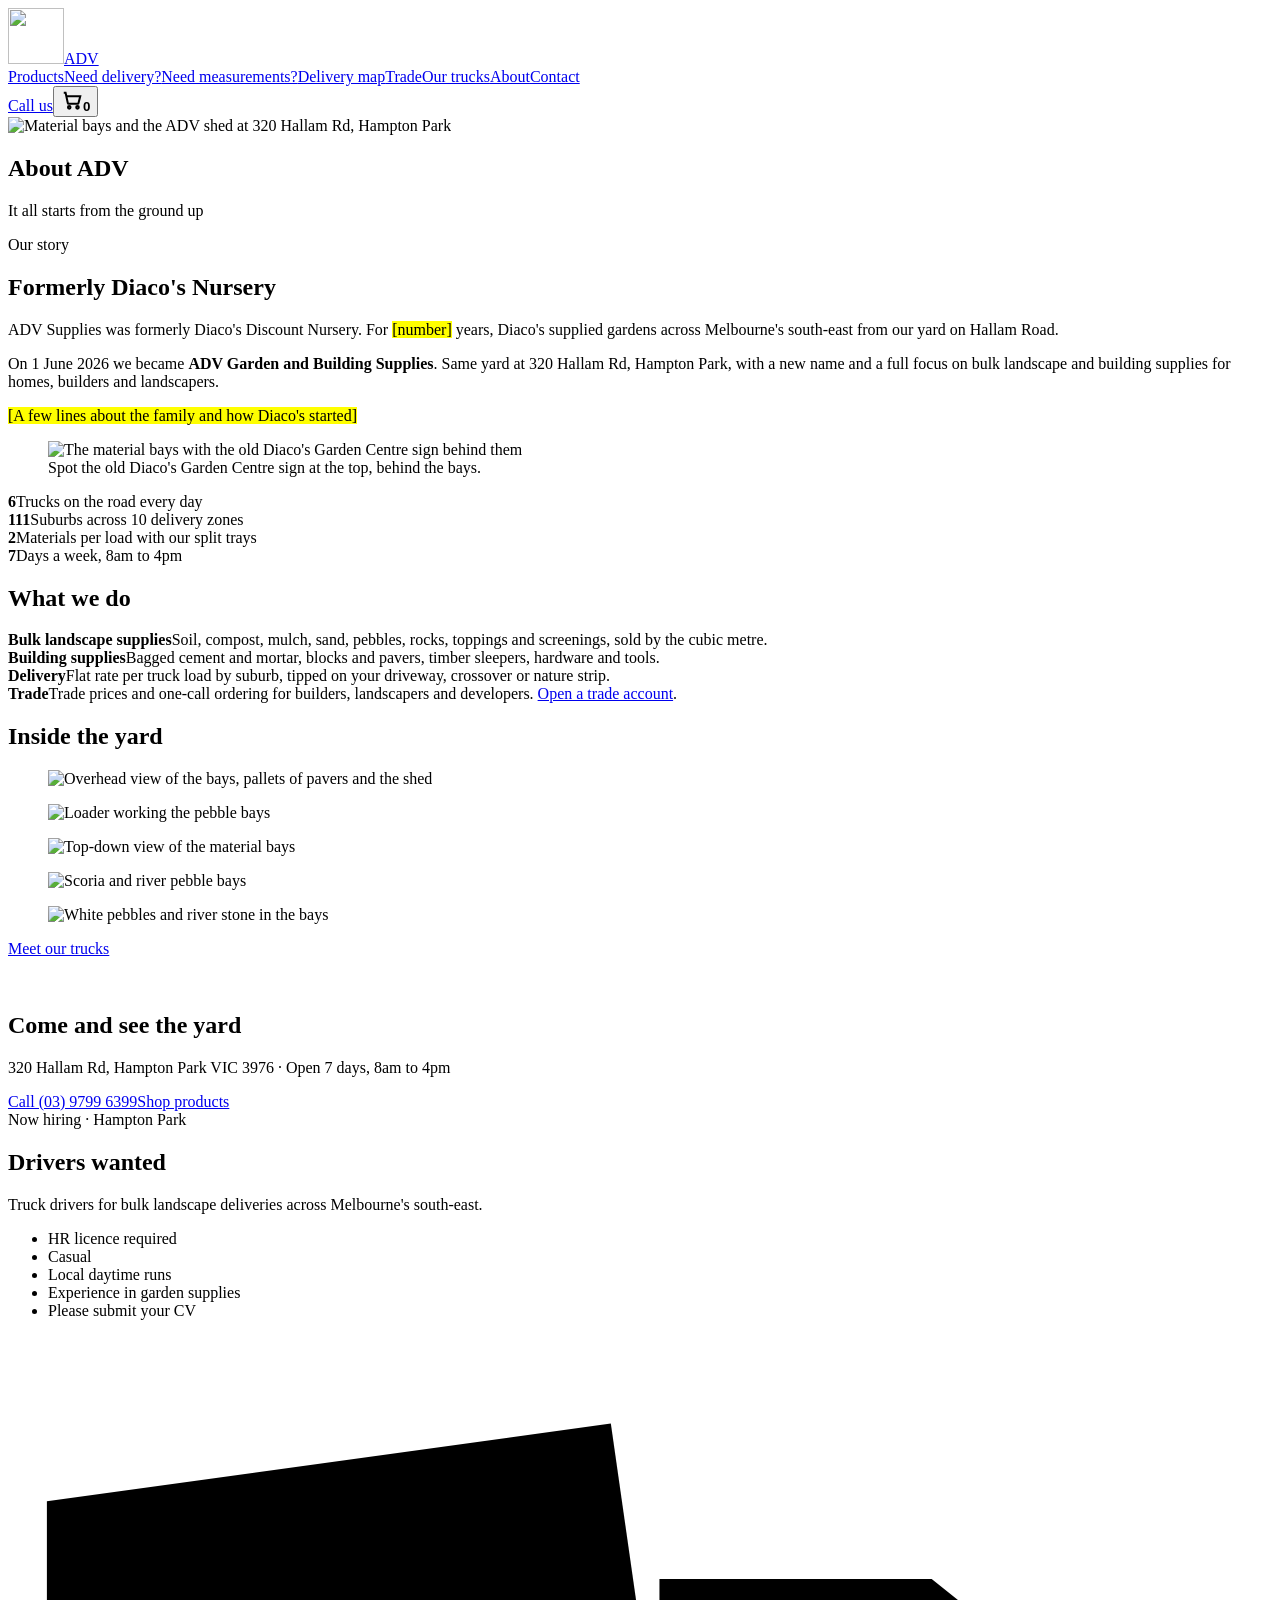
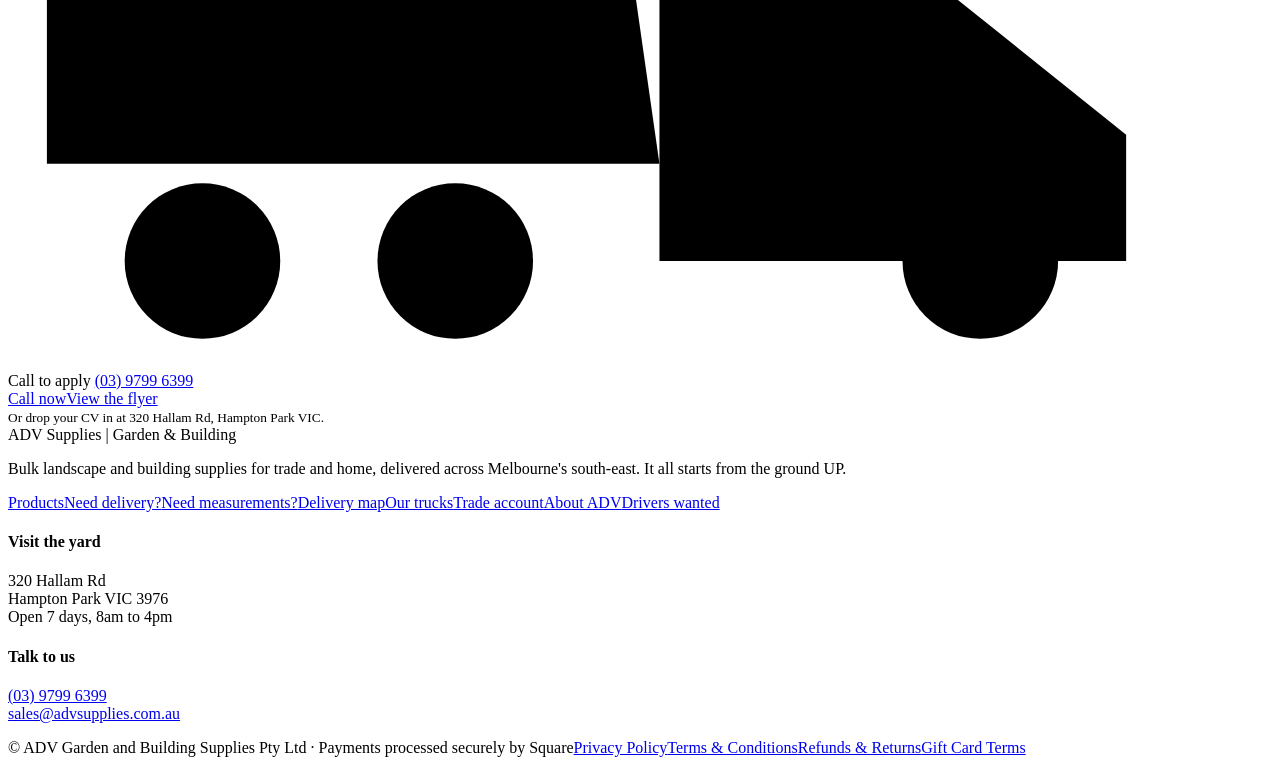
==== public/about.html @ 5a100242 "Add ADV Assist website chat (Claude) with HubSpot lead capture Red chat bubble on all main pages (pu" ====
<!DOCTYPE html>
<html lang="en-AU">
<head>
<meta charset="utf-8">
<meta name="viewport" content="width=device-width, initial-scale=1">
<title>About ADV Supplies | Formerly Diaco's Nursery | Hampton Park</title>
<meta name="description" content="ADV Supplies, formerly Diaco&#x27;s Discount Nursery, supplies bulk landscape and building materials from 320 Hallam Rd, Hampton Park across Melbourne&#x27;s south-east.">
<link rel="icon" href="/adv-logo.png">
<link rel="preconnect" href="https://fonts.googleapis.com"><link rel="preconnect" href="https://fonts.gstatic.com" crossorigin><link href="https://fonts.googleapis.com/css2?family=Russo+One&family=Barlow+Condensed:ital,wght@0,600;0,700;0,800;0,900;1,900&family=Barlow+Semi+Condensed:wght@600&family=Barlow:wght@400;500;600;700&display=swap" rel="stylesheet">
<link rel="stylesheet" href="/styles.css">
<link rel="stylesheet" href="/site.css">
</head>
<body>
<header class="sh"><div class="sh-in">
  <a class="sh-logo" href="/" aria-label="ADV Supplies home"><span class="sh-curtain" aria-hidden="true"></span><img src="/adv-logo.png" alt="" width="56" height="56"><span class="sh-word">ADV</span></a>
  <nav class="sh-nav" aria-label="Main"><a href="/products.html">Products</a><a href="/#delivery">Need delivery?</a><a href="/#calculator">Need measurements?</a><a href="/delivery.html">Delivery map</a><a href="/trade.html">Trade</a><a href="/fleet.html">Our trucks</a><a href="/about.html" aria-current="page">About</a><a href="#contact">Contact</a></nav>
  <div class="sh-act"><a class="sh-call" href="tel:0397996399">Call us</a><button class="sh-cart" id="cartBtn" type="button" aria-label="Open cart"><svg width="22" height="22" viewBox="0 0 24 24" fill="none" stroke="currentColor" stroke-width="2.2" aria-hidden="true"><path d="M3 4h2l2.4 11.2a1 1 0 0 0 1 .8h9.7a1 1 0 0 0 1-.8L21 8H6.2"/><circle cx="9" cy="20" r="1.4"/><circle cx="18" cy="20" r="1.4"/></svg><b id="cartCount">0</b></button></div>
</div></header>
<div class="sh-strip"></div>

<section class="ab-hero" aria-label="About ADV Supplies">
  <img src="/img/about/yard-shed.jpg" alt="Material bays and the ADV shed at 320 Hallam Rd, Hampton Park">
  <div class="ab-o"><div class="ab-t"><span class="sx-bar"></span><h1>About <span>ADV</span></h1><p>It all starts from the ground up</p></div></div>
</section>
<section class="ab-story"><div class="sx-wrap sx-two">
  <div class="ab-copy">
    <span class="sx-eye red">Our story</span>
    <h2>Formerly <span>Diaco's Nursery</span></h2>
    <p>ADV Supplies was formerly Diaco's Discount Nursery. For <mark>[number]</mark> years, Diaco's supplied gardens across Melbourne's south-east from our yard on Hallam Road.</p>
    <p>On 1 June 2026 we became <b>ADV Garden and Building Supplies</b>. Same yard at 320 Hallam Rd, Hampton Park, with a new name and a full focus on bulk landscape and building supplies for homes, builders and landscapers.</p>
    <p><mark>[A few lines about the family and how Diaco's started]</mark></p>
  </div>
  <figure class="ab-fig"><img class="ab-img" src="/img/about/diacos.jpg" alt="The material bays with the old Diaco&#39;s Garden Centre sign behind them" loading="lazy"><figcaption>Spot the old Diaco&#39;s Garden Centre sign at the top, behind the bays.</figcaption></figure>
</div></section>
<section class="ab-stats"><div class="sx-wrap"><div class="ab-stat"><b>6</b><span>Trucks on the road every day</span></div><div class="ab-stat"><b>111</b><span>Suburbs across 10 delivery zones</span></div><div class="ab-stat"><b>2</b><span>Materials per load with our split trays</span></div><div class="ab-stat"><b>7</b><span>Days a week, 8am to 4pm</span></div></div></section>
<section class="ab-do"><div class="sx-wrap">
  <h2>What we <span>do</span></h2>
  <div class="ab-grid"><div class="ab-card"><b>Bulk landscape supplies</b><span>Soil, compost, mulch, sand, pebbles, rocks, toppings and screenings, sold by the cubic metre.</span></div><div class="ab-card"><b>Building supplies</b><span>Bagged cement and mortar, blocks and pavers, timber sleepers, hardware and tools.</span></div><div class="ab-card"><b>Delivery</b><span>Flat rate per truck load by suburb, tipped on your driveway, crossover or nature strip.</span></div><div class="ab-card"><b>Trade</b><span>Trade prices and one-call ordering for builders, landscapers and developers. <a href="/trade.html">Open a trade account</a>.</span></div></div>
</div></section>
<section class="ab-gal" aria-label="Photos of the yard"><div class="sx-wrap">
  <h2>Inside the <span>yard</span></h2>
  <div class="ab-gal-g">
    <figure class="g1"><img src="/img/about/overhead-shed.jpg" alt="Overhead view of the bays, pallets of pavers and the shed" loading="lazy"></figure>
    <figure class="g2"><img src="/img/about/loader.jpg" alt="Loader working the pebble bays" loading="lazy"></figure>
    <figure class="g3"><img src="/img/about/aerial-bays.jpg" alt="Top-down view of the material bays" loading="lazy"></figure>
    <figure class="g4"><img src="/img/about/pebble-bays.jpg" alt="Scoria and river pebble bays" loading="lazy"></figure>
    <figure class="g5"><img src="/img/about/white-pebbles.jpg" alt="White pebbles and river stone in the bays" loading="lazy"></figure>
  </div>
  <p class="ab-more"><a class="sx-btn" href="/fleet.html">Meet our trucks</a></p>
</div></section>
<section class="ab-visit" aria-label="Visit the yard">
  <img src="/img/about/loading-mulch.jpg" alt="" loading="lazy">
  <div class="ab-vo"><h2>Come and see the <span>yard</span></h2><p>320 Hallam Rd, Hampton Park VIC 3976 · Open 7 days, 8am to 4pm</p><div class="ab-cta"><a class="sx-btn" href="tel:0397996399">Call (03) 9799 6399</a><a class="sx-btn alt" href="/products.html">Shop products</a></div></div>
</section>
<section class="dw" id="drivers" aria-label="Drivers wanted"><div class="dw-in">
  <div class="dw-l">
    <span class="dw-tag">Now hiring · Hampton Park</span>
    <h2>Drivers <span>wanted</span></h2>
    <p>Truck drivers for bulk landscape deliveries across Melbourne's south-east.</p>
    <ul><li>HR licence required</li><li>Casual</li><li>Local daytime runs</li><li>Experience in garden supplies</li><li>Please submit your CV</li></ul>
  </div>
  <div class="dw-r">
    <svg class="dw-truck" viewBox="0 0 260 130" aria-hidden="true"><path d="M8 34l116-16 10 70H8z"/><path d="M134 50h56l40 32v26H134z"/><path d="M150 60h34l22 20h-56z"/><circle cx="40" cy="108" r="16"/><circle cx="92" cy="108" r="16"/><circle cx="200" cy="108" r="16"/></svg>
    <span class="dw-call">Call to apply</span>
    <a class="dw-num" href="tel:0397996399">(03) 9799 6399</a>
    <div class="dw-btns"><a class="dw-btn" href="tel:0397996399">Call now</a><a class="dw-btn ghost" href="/drivers-wanted.pdf" target="_blank" rel="noopener">View the flyer</a></div>
    <small>Or drop your CV in at 320 Hallam Rd, Hampton Park VIC.</small>
  </div>
</div></section>
<footer id="contact" class="sf"><div class="sf-in">
  <div class="sf-col">
    <div class="sf-brand">ADV Supplies <span>|</span> Garden &amp; Building</div>
    <p>Bulk landscape and building supplies for trade and home, delivered across Melbourne's south-east. It all starts from the ground UP.</p>
    <nav class="sf-nav" aria-label="Footer"><a href="/products.html">Products</a><a href="/#delivery">Need delivery?</a><a href="/#calculator">Need measurements?</a><a href="/delivery.html">Delivery map</a><a href="/fleet.html">Our trucks</a><a href="/trade.html" class="sf-trade">Trade account</a><a href="/about.html">About ADV</a><a href="#drivers">Drivers wanted</a></nav>
  </div>
  <div class="sf-col"><h4>Visit the yard</h4><p>320 Hallam Rd<br>Hampton Park VIC 3976<br>Open 7 days, 8am to 4pm</p></div>
  <div class="sf-col"><h4>Talk to us</h4><p><a href="tel:0397996399">(03) 9799 6399</a><br><a href="mailto:sales@advsupplies.com.au">sales@advsupplies.com.au</a></p></div>
</div>
<div class="sf-bot"><span>© ADV Garden and Building Supplies Pty Ltd · Payments processed securely by Square</span><span class="sf-legal"><a href="/privacy.html">Privacy Policy</a><a href="/terms.html">Terms &amp; Conditions</a><a href="/refunds.html">Refunds &amp; Returns</a><a href="/gift-cards.html">Gift Card Terms</a></span></div>
</footer>
<script src="/app.js"></script>
<script src="/chat/chat.js" defer></script>
</body>
</html>
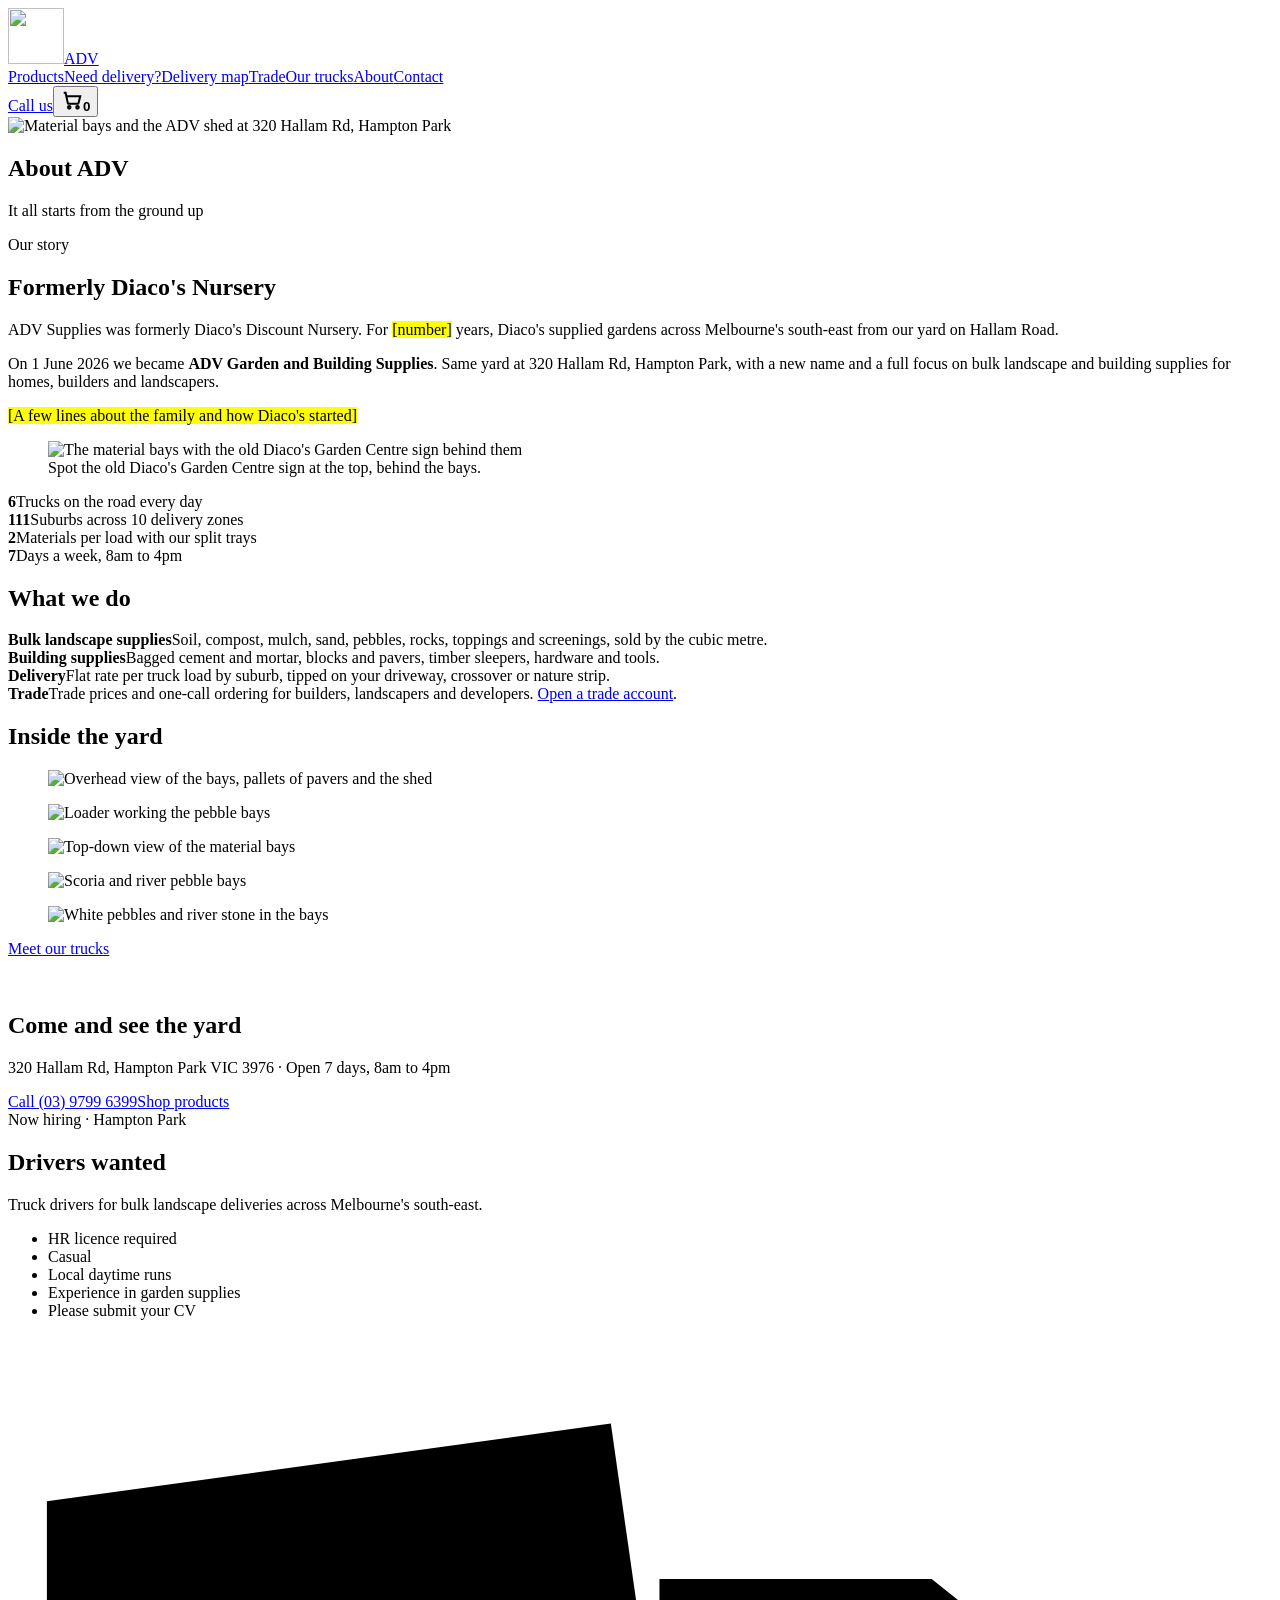
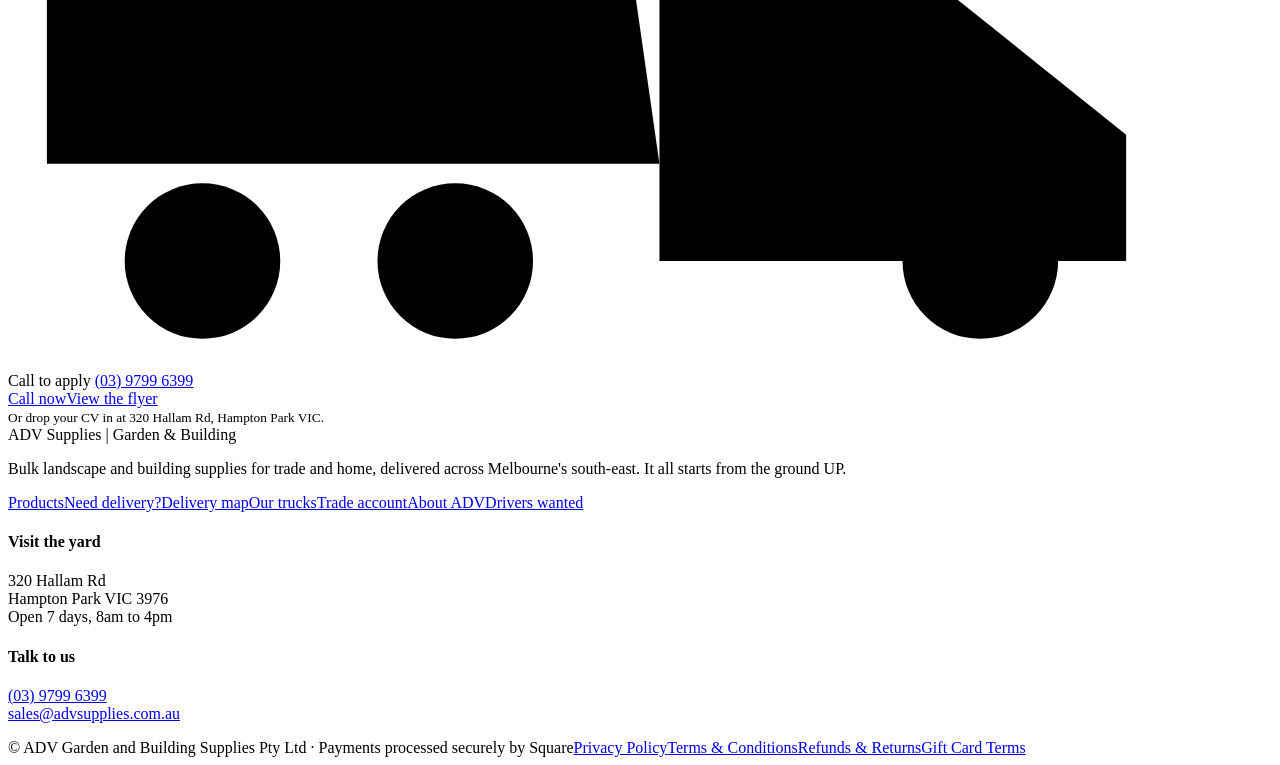
==== commit 2451802e: "Remove Do you need measurements section and menu links from home Co-Authored-By: Claude Opus 5.5 <no" ====
--- a/public/about.html
+++ b/public/about.html
@@ -13,7 +13,7 @@
 <body>
 <header class="sh"><div class="sh-in">
   <a class="sh-logo" href="/" aria-label="ADV Supplies home"><span class="sh-curtain" aria-hidden="true"></span><img src="/adv-logo.png" alt="" width="56" height="56"><span class="sh-word">ADV</span></a>
-  <nav class="sh-nav" aria-label="Main"><a href="/products.html">Products</a><a href="/#delivery">Need delivery?</a><a href="/#calculator">Need measurements?</a><a href="/delivery.html">Delivery map</a><a href="/trade.html">Trade</a><a href="/fleet.html">Our trucks</a><a href="/about.html" aria-current="page">About</a><a href="#contact">Contact</a></nav>
+  <nav class="sh-nav" aria-label="Main"><a href="/products.html">Products</a><a href="/#delivery">Need delivery?</a><a href="/delivery.html">Delivery map</a><a href="/trade.html">Trade</a><a href="/fleet.html">Our trucks</a><a href="/about.html" aria-current="page">About</a><a href="#contact">Contact</a></nav>
   <div class="sh-act"><a class="sh-call" href="tel:0397996399">Call us</a><button class="sh-cart" id="cartBtn" type="button" aria-label="Open cart"><svg width="22" height="22" viewBox="0 0 24 24" fill="none" stroke="currentColor" stroke-width="2.2" aria-hidden="true"><path d="M3 4h2l2.4 11.2a1 1 0 0 0 1 .8h9.7a1 1 0 0 0 1-.8L21 8H6.2"/><circle cx="9" cy="20" r="1.4"/><circle cx="18" cy="20" r="1.4"/></svg><b id="cartCount">0</b></button></div>
 </div></header>
 <div class="sh-strip"></div>
@@ -71,7 +71,7 @@
   <div class="sf-col">
     <div class="sf-brand">ADV Supplies <span>|</span> Garden &amp; Building</div>
     <p>Bulk landscape and building supplies for trade and home, delivered across Melbourne's south-east. It all starts from the ground UP.</p>
-    <nav class="sf-nav" aria-label="Footer"><a href="/products.html">Products</a><a href="/#delivery">Need delivery?</a><a href="/#calculator">Need measurements?</a><a href="/delivery.html">Delivery map</a><a href="/fleet.html">Our trucks</a><a href="/trade.html" class="sf-trade">Trade account</a><a href="/about.html">About ADV</a><a href="#drivers">Drivers wanted</a></nav>
+    <nav class="sf-nav" aria-label="Footer"><a href="/products.html">Products</a><a href="/#delivery">Need delivery?</a><a href="/delivery.html">Delivery map</a><a href="/fleet.html">Our trucks</a><a href="/trade.html" class="sf-trade">Trade account</a><a href="/about.html">About ADV</a><a href="#drivers">Drivers wanted</a></nav>
   </div>
   <div class="sf-col"><h4>Visit the yard</h4><p>320 Hallam Rd<br>Hampton Park VIC 3976<br>Open 7 days, 8am to 4pm</p></div>
   <div class="sf-col"><h4>Talk to us</h4><p><a href="tel:0397996399">(03) 9799 6399</a><br><a href="mailto:sales@advsupplies.com.au">sales@advsupplies.com.au</a></p></div>
@@ -79,6 +79,5 @@
 <div class="sf-bot"><span>© ADV Garden and Building Supplies Pty Ltd · Payments processed securely by Square</span><span class="sf-legal"><a href="/privacy.html">Privacy Policy</a><a href="/terms.html">Terms &amp; Conditions</a><a href="/refunds.html">Refunds &amp; Returns</a><a href="/gift-cards.html">Gift Card Terms</a></span></div>
 </footer>
 <script src="/app.js"></script>
-<script src="/chat/chat.js" defer></script>
 </body>
 </html>
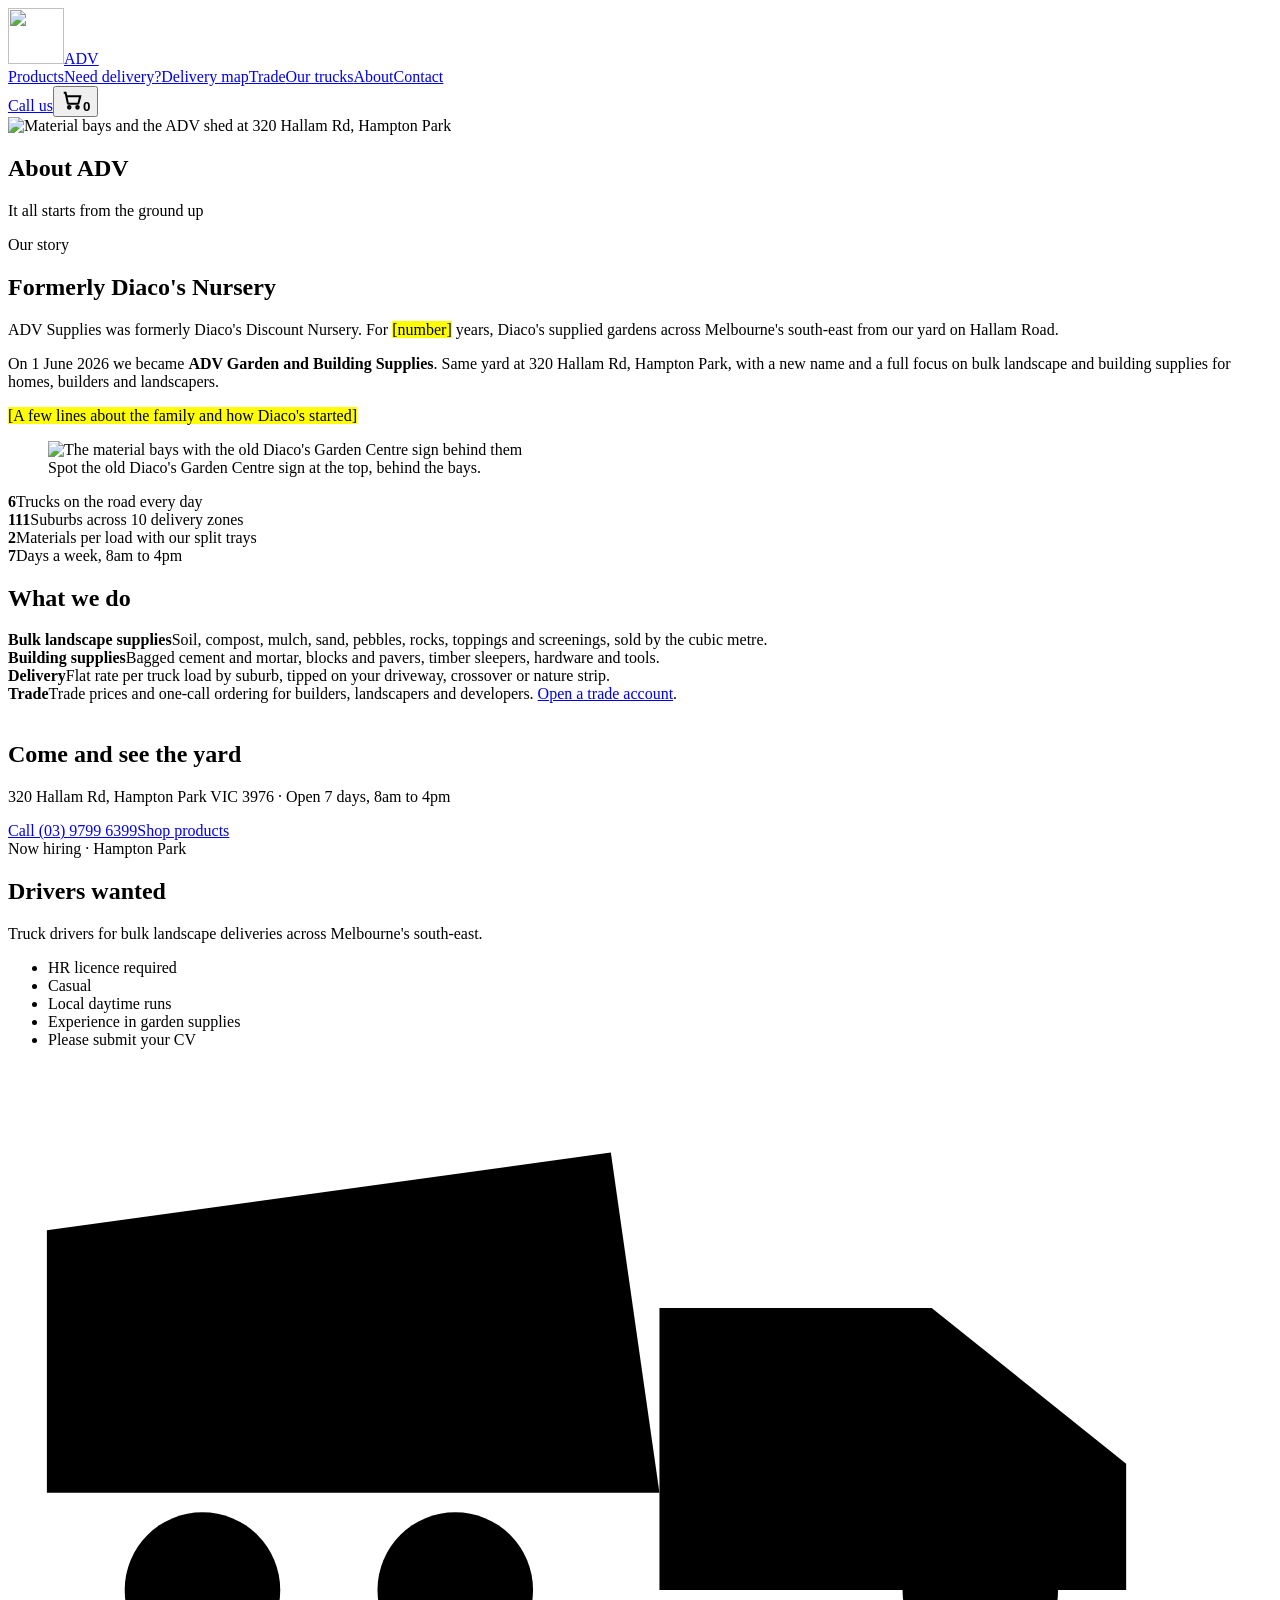
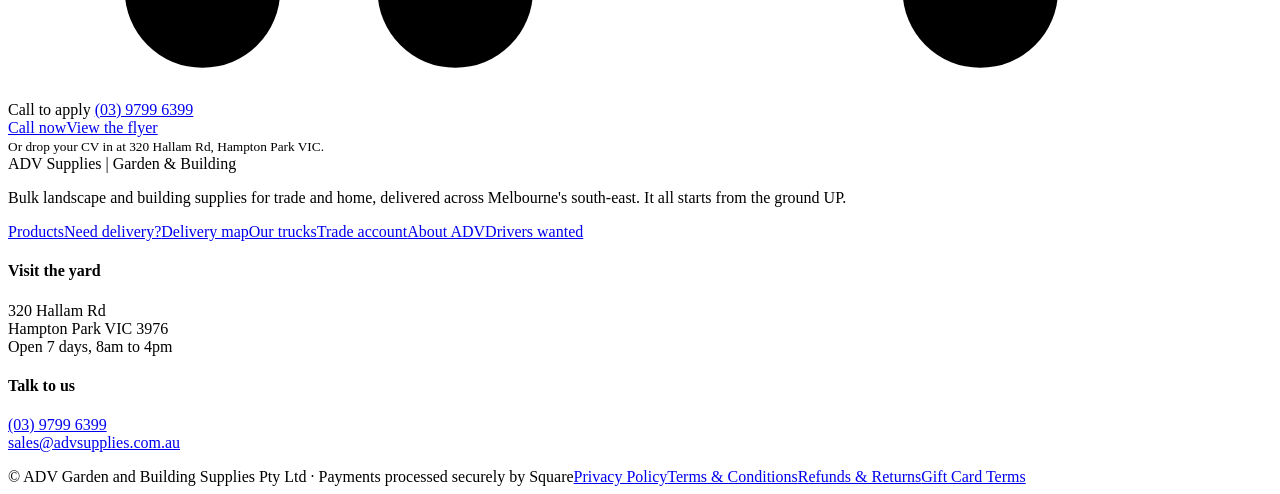
==== commit 6908750b: "About page: remove yard photo gallery Co-Authored-By: Claude Opus 5.5 <noreply@anthropic.com> Claude" ====
--- a/public/about.html
+++ b/public/about.html
@@ -37,17 +37,6 @@
   <h2>What we <span>do</span></h2>
   <div class="ab-grid"><div class="ab-card"><b>Bulk landscape supplies</b><span>Soil, compost, mulch, sand, pebbles, rocks, toppings and screenings, sold by the cubic metre.</span></div><div class="ab-card"><b>Building supplies</b><span>Bagged cement and mortar, blocks and pavers, timber sleepers, hardware and tools.</span></div><div class="ab-card"><b>Delivery</b><span>Flat rate per truck load by suburb, tipped on your driveway, crossover or nature strip.</span></div><div class="ab-card"><b>Trade</b><span>Trade prices and one-call ordering for builders, landscapers and developers. <a href="/trade.html">Open a trade account</a>.</span></div></div>
 </div></section>
-<section class="ab-gal" aria-label="Photos of the yard"><div class="sx-wrap">
-  <h2>Inside the <span>yard</span></h2>
-  <div class="ab-gal-g">
-    <figure class="g1"><img src="/img/about/overhead-shed.jpg" alt="Overhead view of the bays, pallets of pavers and the shed" loading="lazy"></figure>
-    <figure class="g2"><img src="/img/about/loader.jpg" alt="Loader working the pebble bays" loading="lazy"></figure>
-    <figure class="g3"><img src="/img/about/aerial-bays.jpg" alt="Top-down view of the material bays" loading="lazy"></figure>
-    <figure class="g4"><img src="/img/about/pebble-bays.jpg" alt="Scoria and river pebble bays" loading="lazy"></figure>
-    <figure class="g5"><img src="/img/about/white-pebbles.jpg" alt="White pebbles and river stone in the bays" loading="lazy"></figure>
-  </div>
-  <p class="ab-more"><a class="sx-btn" href="/fleet.html">Meet our trucks</a></p>
-</div></section>
 <section class="ab-visit" aria-label="Visit the yard">
   <img src="/img/about/loading-mulch.jpg" alt="" loading="lazy">
   <div class="ab-vo"><h2>Come and see the <span>yard</span></h2><p>320 Hallam Rd, Hampton Park VIC 3976 · Open 7 days, 8am to 4pm</p><div class="ab-cta"><a class="sx-btn" href="tel:0397996399">Call (03) 9799 6399</a><a class="sx-btn alt" href="/products.html">Shop products</a></div></div>
@@ -79,5 +68,6 @@
 <div class="sf-bot"><span>© ADV Garden and Building Supplies Pty Ltd · Payments processed securely by Square</span><span class="sf-legal"><a href="/privacy.html">Privacy Policy</a><a href="/terms.html">Terms &amp; Conditions</a><a href="/refunds.html">Refunds &amp; Returns</a><a href="/gift-cards.html">Gift Card Terms</a></span></div>
 </footer>
 <script src="/app.js"></script>
+<script src="/chat/chat.js" defer></script>
 </body>
 </html>
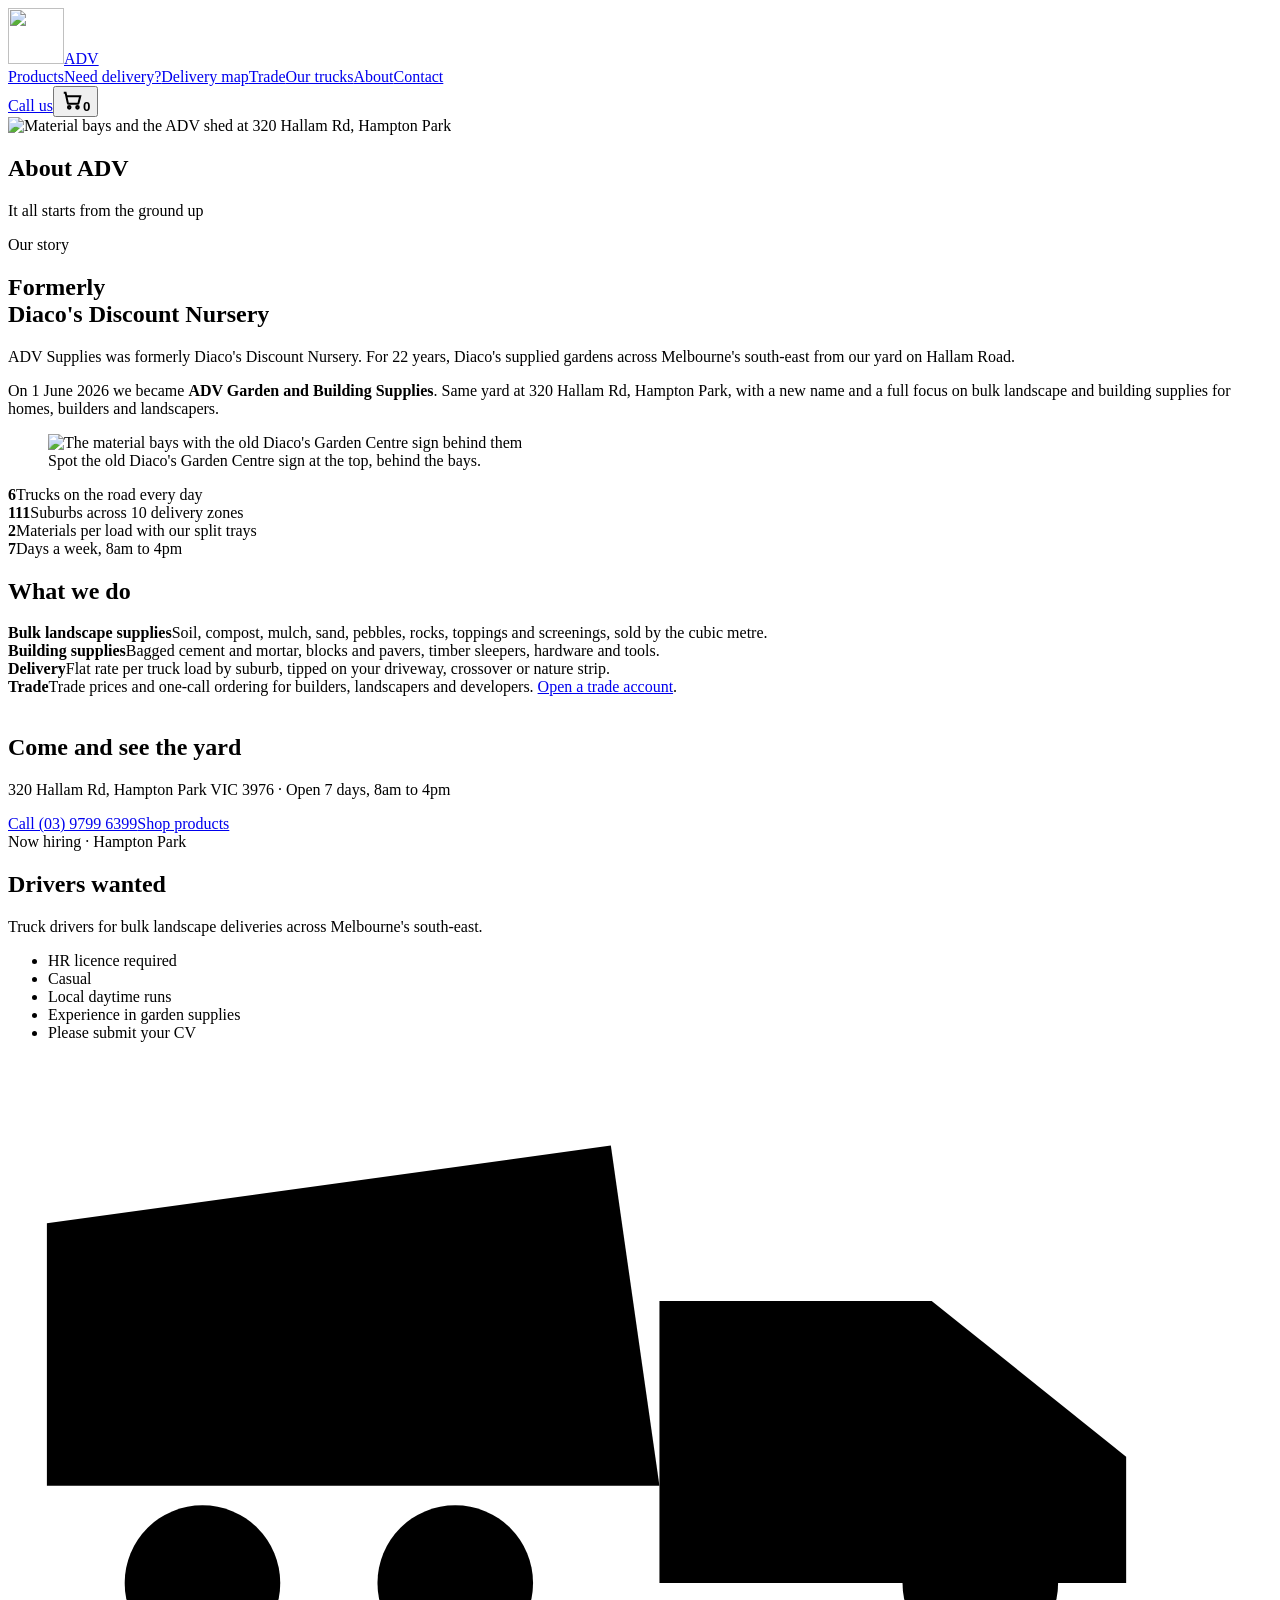
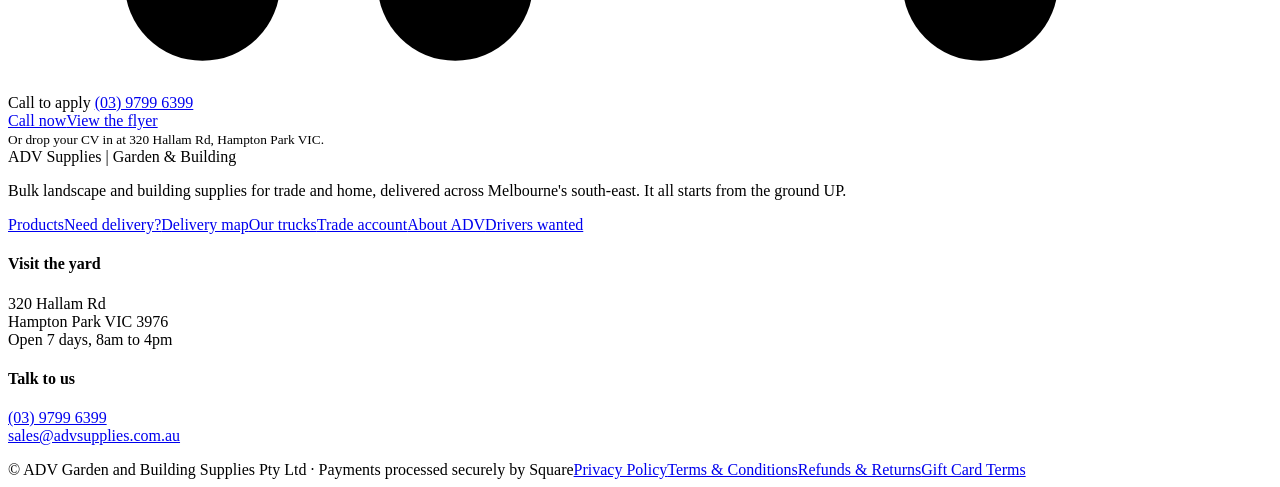
==== commit a77f61aa: "About: Diaco's Discount Nursery, 22 years (from design); centre category chips Co-Authored-By: Claud" ====
--- a/public/about.html
+++ b/public/about.html
@@ -6,7 +6,7 @@
 <title>About ADV Supplies | Formerly Diaco's Nursery | Hampton Park</title>
 <meta name="description" content="ADV Supplies, formerly Diaco&#x27;s Discount Nursery, supplies bulk landscape and building materials from 320 Hallam Rd, Hampton Park across Melbourne&#x27;s south-east.">
 <link rel="icon" href="/adv-logo.png">
-<link rel="preconnect" href="https://fonts.googleapis.com"><link rel="preconnect" href="https://fonts.gstatic.com" crossorigin><link href="https://fonts.googleapis.com/css2?family=Russo+One&family=Barlow+Condensed:ital,wght@0,600;0,700;0,800;0,900;1,900&family=Barlow+Semi+Condensed:wght@600&family=Barlow:wght@400;500;600;700&display=swap" rel="stylesheet">
+<link rel="preconnect" href="https://fonts.googleapis.com"><link rel="preconnect" href="https://fonts.gstatic.com" crossorigin><link href="https://fonts.googleapis.com/css2?family=Barlow+Condensed:ital,wght@0,600;0,700;0,800;0,900;1,900&family=Barlow+Semi+Condensed:wght@600&family=Barlow:wght@400;500;600;700&display=swap" rel="stylesheet">
 <link rel="stylesheet" href="/styles.css">
 <link rel="stylesheet" href="/site.css">
 </head>
@@ -25,10 +25,9 @@
 <section class="ab-story"><div class="sx-wrap sx-two">
   <div class="ab-copy">
     <span class="sx-eye red">Our story</span>
-    <h2>Formerly <span>Diaco's Nursery</span></h2>
-    <p>ADV Supplies was formerly Diaco's Discount Nursery. For <mark>[number]</mark> years, Diaco's supplied gardens across Melbourne's south-east from our yard on Hallam Road.</p>
+    <h2>Formerly<br><span>Diaco's Discount Nursery</span></h2>
+    <p>ADV Supplies was formerly Diaco's Discount Nursery. For 22 years, Diaco's supplied gardens across Melbourne's south-east from our yard on Hallam Road.</p>
     <p>On 1 June 2026 we became <b>ADV Garden and Building Supplies</b>. Same yard at 320 Hallam Rd, Hampton Park, with a new name and a full focus on bulk landscape and building supplies for homes, builders and landscapers.</p>
-    <p><mark>[A few lines about the family and how Diaco's started]</mark></p>
   </div>
   <figure class="ab-fig"><img class="ab-img" src="/img/about/diacos.jpg" alt="The material bays with the old Diaco&#39;s Garden Centre sign behind them" loading="lazy"><figcaption>Spot the old Diaco&#39;s Garden Centre sign at the top, behind the bays.</figcaption></figure>
 </div></section>
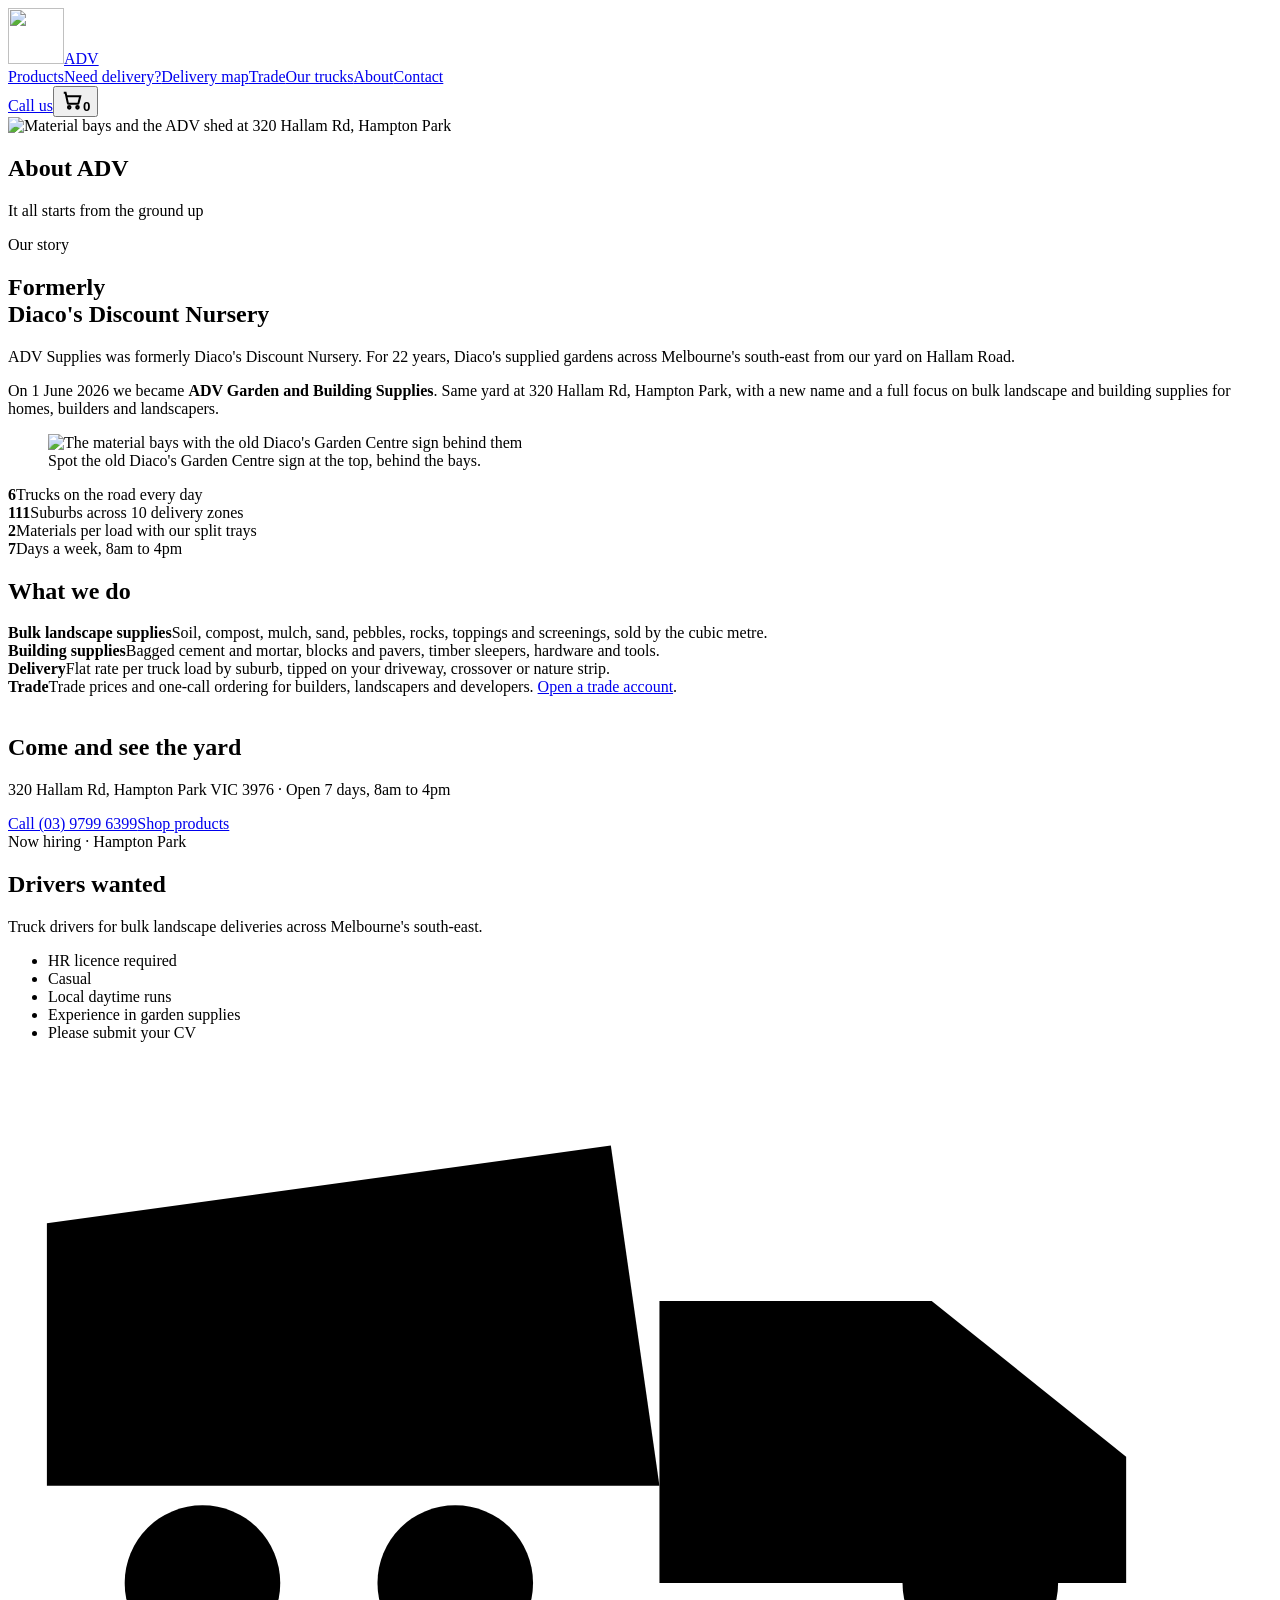
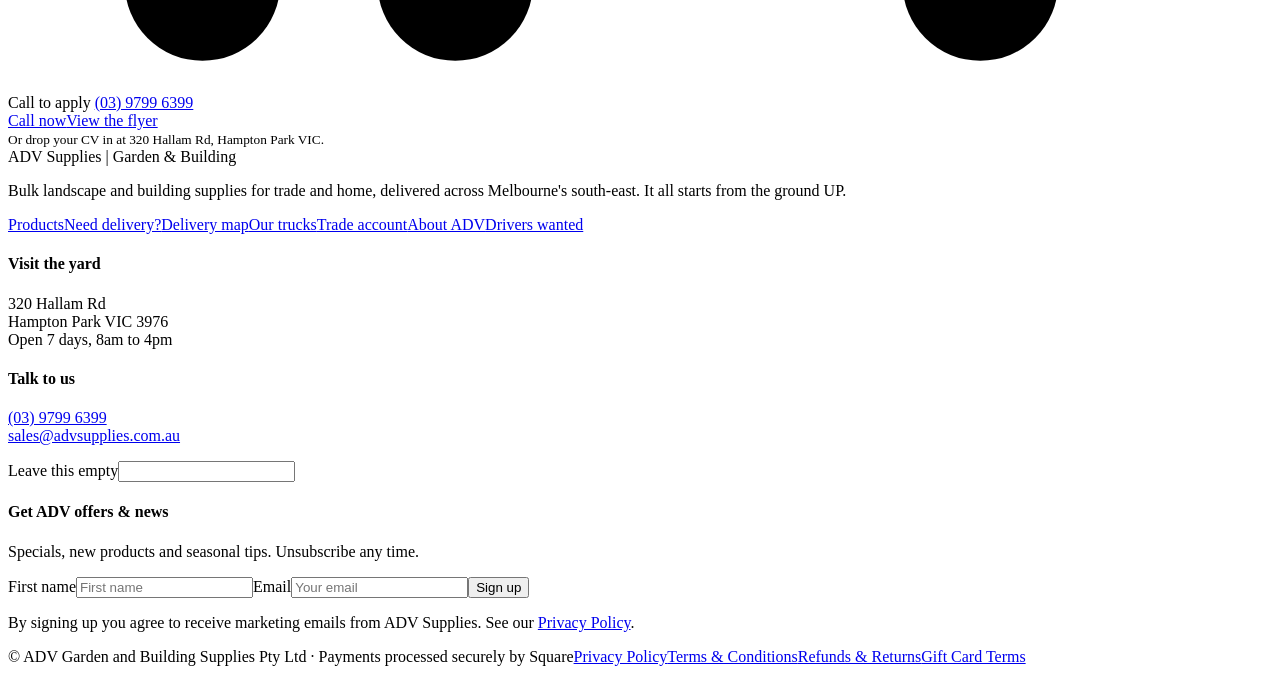
==== commit 40a3ceb3: "Send trade applications and a new footer email sign-up to HubSpot - /api/signup creates/updates the " ====
--- a/public/about.html
+++ b/public/about.html
@@ -64,9 +64,17 @@
   <div class="sf-col"><h4>Visit the yard</h4><p>320 Hallam Rd<br>Hampton Park VIC 3976<br>Open 7 days, 8am to 4pm</p></div>
   <div class="sf-col"><h4>Talk to us</h4><p><a href="tel:0397996399">(03) 9799 6399</a><br><a href="mailto:sales@advsupplies.com.au">sales@advsupplies.com.au</a></p></div>
 </div>
+<div class="sf-news"><form name="email-signup" method="POST" data-netlify="true" netlify-honeypot="hp" action="/?subscribed=1">
+  <input type="hidden" name="form-name" value="email-signup"><p class="sr"><label>Leave this empty<input name="hp" tabindex="-1" autocomplete="off"></label></p>
+  <div class="sf-news-t"><h4>Get ADV offers &amp; news</h4><p>Specials, new products and seasonal tips. Unsubscribe any time.</p></div>
+  <div class="sf-news-f"><label class="sr" for="nlName">First name</label><input id="nlName" name="name" autocomplete="given-name" placeholder="First name"><label class="sr" for="nlEmail">Email</label><input id="nlEmail" name="email" type="email" autocomplete="email" placeholder="Your email" required><button type="submit">Sign up</button></div>
+  <p class="sf-news-m" data-msg hidden role="status"></p>
+  <p class="sf-news-s">By signing up you agree to receive marketing emails from ADV Supplies. See our <a href="/privacy.html">Privacy Policy</a>.</p>
+</form></div>
 <div class="sf-bot"><span>© ADV Garden and Building Supplies Pty Ltd · Payments processed securely by Square</span><span class="sf-legal"><a href="/privacy.html">Privacy Policy</a><a href="/terms.html">Terms &amp; Conditions</a><a href="/refunds.html">Refunds &amp; Returns</a><a href="/gift-cards.html">Gift Card Terms</a></span></div>
 </footer>
 <script src="/app.js"></script>
 <script src="/chat/chat.js" defer></script>
+<script src="/signup.js" defer></script>
 </body>
 </html>
